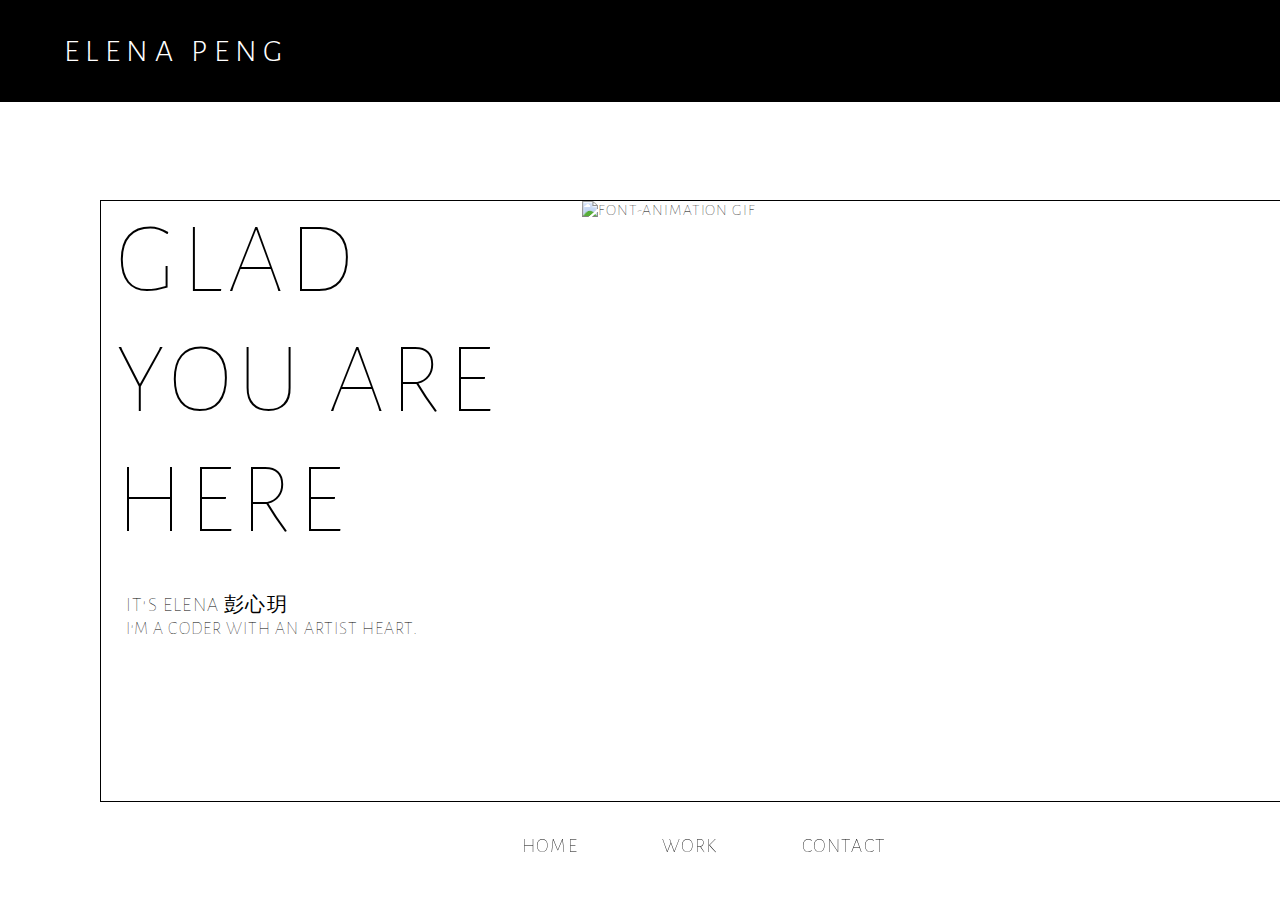
==== main.html @ 91a0ec97 "a new commit" ====
<!DOCTYPE html>
<html lang="en">
<head>
    <meta charset="UTF-8">
    <meta name="viewport" content="width=device-width, initial-scale=1.0">
    <title>Hi~It's Elena</title>
    <link rel="stylesheet" href="css/mainstyle.css">
    <link rel="preconnect" href="https://fonts.gstatic.com"> 
<link href="https://fonts.googleapis.com/css2?family=Alegreya+Sans+SC:wght@100;300;800&family=Alegreya+Sans:ital,wght@0,100;0,300;0,700;1,300;1,700&display=swap" rel="stylesheet">
</head>
<body>
    <header>
        <h1>Elena Peng</h1>
    </header>
    <section class="inline-container">
        <div id="home" class="page">

            <div id="text-container">
                <h2>Glad You Are Here</h2>
                <h3>It's Elena 彭心玥</h3>
                <p>I'm a coder with an artist heart.</p>
            </div>
            <div id="feature-container">
                <img src="assets/fontAnimation.gif" alt ="font-animation gif">
            </div>
       
       
        </div>
        <div id="work" class="page">
            <div id="design">
                <!-- <img src="assets/logo.gif" alt ="logo gif"> -->
                <a href="work.html"><h2>Design + Tech</h2></a>
            </div>
            <div id="graphics">
                <a href="work.html"><h2>Visuals</h2></a>
            </div>
            <div id="experienments">
                <a href="work.html"><h2>experienments</h2></a>
            </div>
        </div>
        <div id="contact" class="page">
            <ul>
                <li><img src="assets/wechat.png"><p>wechat : pxyelenayue324</p></li>
                <li><img src="assets/ins.jpg"><p>instagram : elena__xinyue</p></li>
                <li><img src="assets/gmail.png"><p>email : pengx091@newschool.edu</p></li>
                <li><img src="assets/phone.png"><p>phone : +1 6262069168 / +86 18129649082</p></li>
            </ul>
        </div>
    </section>
    <nav>
        <ul>
            <li><a href ="#home">Home</a></li>
            <li><a href ="#work">Work</a></li>
            <li><a href ="#contact">Contact</a></li>
        </ul>
    </nav>

</body>
</html>
---- css/mainstyle.css ----
:root {
    --bg: white;
    --maincolor:black; 
    --secondary: black;
  }
*{
    padding:0;
    margin:0;
    cursor: default;
    font-family: 'Alegreya Sans SC', sans-serif;
    font-weight: 100;
    text-transform: uppercase;
    letter-spacing: 0.06em;
}
html{
    background-color: var(--bg);
    color:var(--maincolor);
    width: 5000px;
    /* scroll-behavior: smooth; */

}
header{
    position: fixed;
    /* border-bottom: 4px solid var(--secondary); */
    margin-top: 0;
    width: 100%;
    background-color: var(--maincolor);
    color:var(--bg);
}
header h1{
    font-family: 'Alegreya Sans SC', sans-serif;
    font-weight: 300;
    text-transform: uppercase;
    letter-spacing: 0.2em;
    padding:1em 2em;
}
#work a{
    text-decoration: none;
    color:black;
}
#work a:hover{
    color:white;
}
section{
    position: relative;
    top:200px;
    /* scroll-direction: horizontal; */
    /* overflow-x: scroll;
    overflow-y: hidden;
    white-space: nowrap; */
    scroll-behavior: smooth;
}
.inline-container{
    display:flex;
    width: 100%;
}
.inline-container .page{
    width:1500px;
    height:600px;
    border:black 1px double;
    margin:0 100px; 
}

.inline-container #home{
    display:flex;
}
.inline-container #home #text-container{
    flex:1;
    padding-left: 15px;
}
.inline-container #home #text-container h2{
    font-size: 100px;
}
.inline-container #home #feature-container{
    flex:2.5;
}
.inline-container #home #text-container h3{
    font-size:20px;
    margin-top:30px;
    margin-left: 10px;
}
#text-container p{
    font-size:18px;
    margin-left: 10px;
}
.inline-container #home #feature-container img{
    padding-left:5%;
    width:95%;
    height:100%;
    object-fit: cover;
}
.inline-container #work{
    display:flex;
    flex-direction: column;
}
.inline-container #work div{
    flex:1;
    text-align: center;
    margin: 20px 0;
    padding-top:60px;
}
.inline-container #work div, .inline-container #work div h2{
    cursor: pointer;;
}
.inline-container #work div:hover{
    background-color: var(--maincolor);
    color: var(--bg);
}
.inline-container #work #design:hover{
    background-image: url('../assets/DTNav.gif');
    /* background-repeat: no-repeat; */
    background-size: fill;
}
.inline-container #work #graphics:hover{
    background-image: url('../assets/visualNav.png');
    background-size: fill;
}
.inline-container #work #experienments:hover{
    background-image: url('../assets/experiNav.jpg');
    background-size: cover;
    font-weight: 700;
}
nav{
    position: fixed;
    bottom:0;
    width:100%;
}
ul{
    display:flex;
    list-style: none;
    max-width: 25%;
    margin: auto;
    translate: 2s;
}
li{
    font-size: 20px;
    margin: 0 10% 10% 10%;
    padding: 10px 0px;
}
li a{
    color:black;
    text-decoration: none;
    padding:2px 10px;
}
li a:hover{
    background-color: var(--maincolor);
    color: var(--bg);
    transition: 0.2s;
    cursor: pointer;
}
#contact ul {
    display: flex;
    flex-direction: column;
    margin-top: 10%;
}
#contact ul li{
    flex:1;
    width:500px;
    display:flex;
}
#contact ul li img{
    width:30px;
    height:30px;
}
#contact ul li p{
    font-family: 'Alegreya Sans', sans-serif;
    text-transform: lowercase;
    margin: 5px 40px;
}
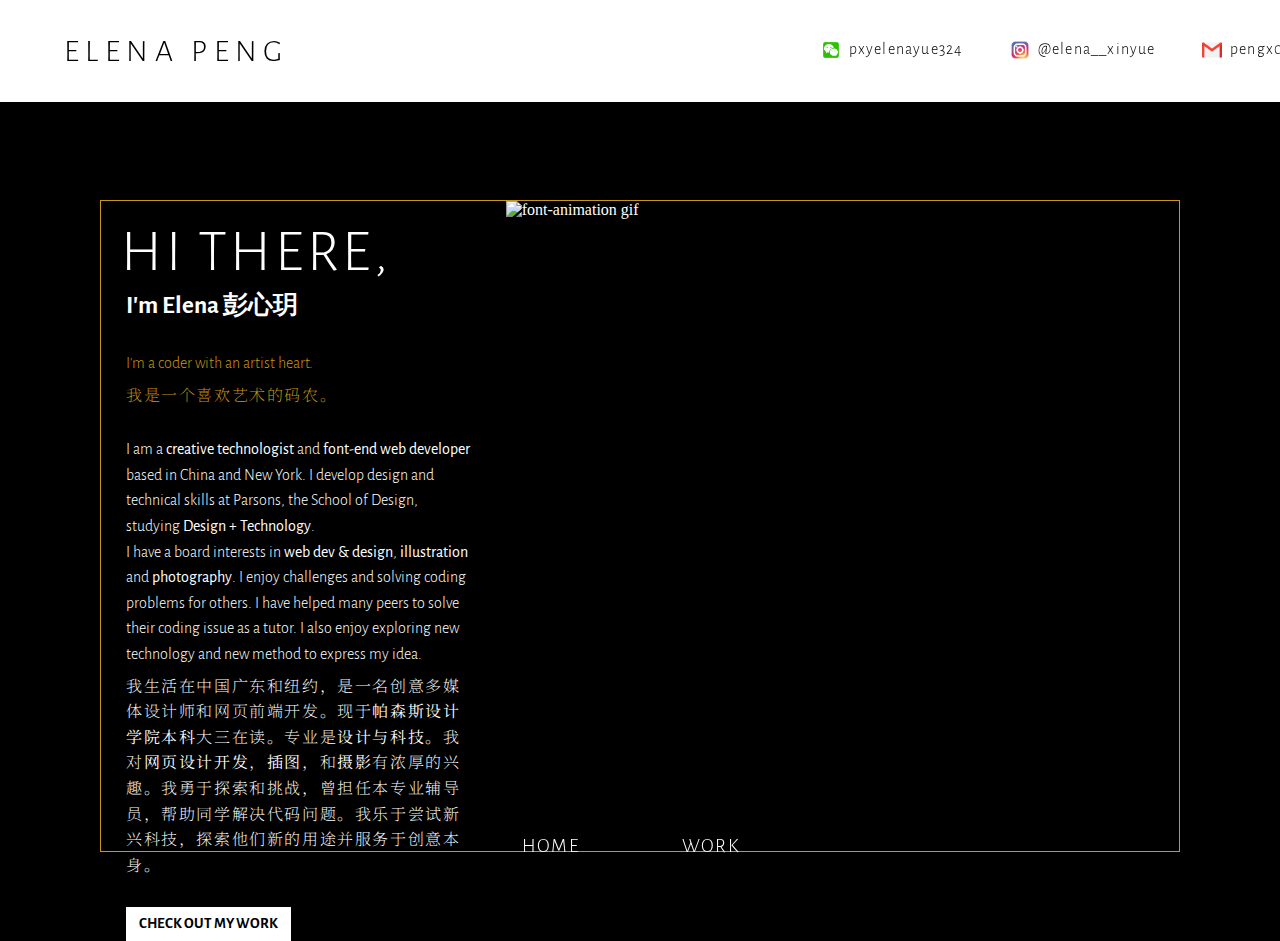
==== commit b2f1d03c: "before final commit" ====
--- a/main.html
+++ b/main.html
@@ -7,18 +7,32 @@
     <link rel="stylesheet" href="css/mainstyle.css">
     <link rel="preconnect" href="https://fonts.gstatic.com"> 
 <link href="https://fonts.googleapis.com/css2?family=Alegreya+Sans+SC:wght@100;300;800&family=Alegreya+Sans:ital,wght@0,100;0,300;0,700;1,300;1,700&display=swap" rel="stylesheet">
+<link rel="preconnect" href="https://fonts.gstatic.com"> 
+<link href="https://fonts.googleapis.com/css2?family=Noto+Serif+SC:wght@200;300;700&family=Quattrocento:wght@400;700&family=Rokkitt:wght@100;200;300;400;600&display=swap" rel="stylesheet">
 </head>
 <body>
     <header>
-        <h1>Elena Peng</h1>
+        <h1><a href = "main.html">ELENA PENG</a></h1>
+        <div id="contact">
+            <ul>
+            <li><img src="assets/wechat.png"><p>pxyelenayue324</p></li>
+            <li><img src="assets/ins.jpg"><p>@elena__xinyue</p></li>
+            <li><img src="assets/gmail.png"><p>pengx091@newschool.edu</p></li>
+        </ul>
+    </div>
     </header>
     <section class="inline-container">
         <div id="home" class="page">
 
             <div id="text-container">
-                <h2>Glad You Are Here</h2>
-                <h3>It's Elena 彭心玥</h3>
-                <p>I'm a coder with an artist heart.</p>
+                <h2>Hi there,</h2>
+                <h3>I'm Elena 彭心玥</h3>
+                <p class="hook">I'm a coder with an artist heart.</p>
+                <p class="hook">我是一个喜欢艺术的码农。</p>
+                <p>I am a <b>creative technologist</b> and <b>font-end web developer </b>based in China and New York. I develop design and technical skills at Parsons, the School of Design, studying <b>Design + Technology</b>. <br>I have a board interests in <b>web dev & design</b>, <b>illustration</b> and <b>photography</b>. I enjoy challenges and solving coding problems for others. I have helped many peers to solve their coding issue as a tutor. I also enjoy exploring new technology and new method to express my idea.
+                </p>
+                <p>我生活在中国广东和纽约，是一名创意多媒体设计师和网页前端开发。现于<b>帕森斯设计学院本科</b>大三在读。专业是<b>设计与科技</b>。我对<b>网页设计开发</b>，<b>插图</b>，和<b>摄影</b>有浓厚的兴趣。我勇于探索和挑战，曾担任本专业辅导员，帮助同学解决代码问题。我乐于尝试新兴科技，探索他们新的用途并服务于创意本身。</p>
+                <button id="checkWork">Check out my work</button>
             </div>
             <div id="feature-container">
                 <img src="assets/fontAnimation.gif" alt ="font-animation gif">
@@ -26,32 +40,11 @@
        
        
         </div>
-        <div id="work" class="page">
-            <div id="design">
-                <!-- <img src="assets/logo.gif" alt ="logo gif"> -->
-                <a href="work.html"><h2>Design + Tech</h2></a>
-            </div>
-            <div id="graphics">
-                <a href="work.html"><h2>Visuals</h2></a>
-            </div>
-            <div id="experienments">
-                <a href="work.html"><h2>experienments</h2></a>
-            </div>
-        </div>
-        <div id="contact" class="page">
-            <ul>
-                <li><img src="assets/wechat.png"><p>wechat : pxyelenayue324</p></li>
-                <li><img src="assets/ins.jpg"><p>instagram : elena__xinyue</p></li>
-                <li><img src="assets/gmail.png"><p>email : pengx091@newschool.edu</p></li>
-                <li><img src="assets/phone.png"><p>phone : +1 6262069168 / +86 18129649082</p></li>
-            </ul>
-        </div>
     </section>
     <nav>
         <ul>
-            <li><a href ="#home">Home</a></li>
-            <li><a href ="#work">Work</a></li>
-            <li><a href ="#contact">Contact</a></li>
+            <li><a href ="main.html">Home</a></li>
+            <li><a href ="work.html">Work</a></li>
         </ul>
     </nav>
 
--- a/css/mainstyle.css
+++ b/css/mainstyle.css
@@ -1,21 +1,23 @@
 :root {
-    --bg: white;
-    --maincolor:black; 
-    --secondary: black;
+    --bg: black;
+    --maincolor:white; 
+    --secondary: rgb(202, 151, 20);
   }
 *{
     padding:0;
     margin:0;
     cursor: default;
-    font-family: 'Alegreya Sans SC', sans-serif;
-    font-weight: 100;
-    text-transform: uppercase;
-    letter-spacing: 0.06em;
+    /* font-family: 'Quattrocento', serif; */
+}
+a{
+    text-decoration: none;
+    color:var(--bg);
+    cursor: pointer;
 }
 html{
     background-color: var(--bg);
     color:var(--maincolor);
-    width: 5000px;
+    /* width: 5000px; */
     /* scroll-behavior: smooth; */
 
 }
@@ -26,6 +28,7 @@
     width: 100%;
     background-color: var(--maincolor);
     color:var(--bg);
+    display: flex;
 }
 header h1{
     font-family: 'Alegreya Sans SC', sans-serif;
@@ -40,6 +43,32 @@
 }
 #work a:hover{
     color:white;
+}
+#contact {
+    flex:3;
+}
+#contact ul {
+    display: flex;
+    margin-top: 30px;
+    margin-left: 48%;
+}
+#contact ul li{
+    flex:0.05;
+    width:80%;
+    display:flex;
+}
+#contact ul li img{
+    width:20px;
+    height:20px;
+    margin-right:8px;
+    filter:contrast(100%);
+    /* filter:grayscale(100%); */
+}
+#contact ul li p{
+    color:var(--bg);
+    font-family: 'Alegreya Sans', sans-serif;
+    font-size: 16px;
+    text-transform: lowercase;
 }
 section{
     position: relative;
@@ -56,8 +85,9 @@
 }
 .inline-container .page{
     width:1500px;
-    height:600px;
-    border:black 1px double;
+    height:650px;
+    border:var(--secondary) 0.5px double;
+    /* padding:10px; */
     margin:0 100px; 
 }
 
@@ -69,19 +99,65 @@
     padding-left: 15px;
 }
 .inline-container #home #text-container h2{
-    font-size: 100px;
+    font-size: 60px;
+    font-family: 'Alegreya Sans SC', sans-serif;
+    font-weight: 300;
+    text-transform: uppercase;
+    letter-spacing: 0.06em;
+    padding-top:15px;
+    padding-left:5px;
 }
 .inline-container #home #feature-container{
-    flex:2.5;
+    flex:2;
 }
 .inline-container #home #text-container h3{
-    font-size:20px;
-    margin-top:30px;
+    font-size:25px;
+    margin-bottom:20px;
     margin-left: 10px;
-}
-#text-container p{
+
+    font-family: 'Alegreya Sans', sans-serif;
+
+    font-weight: 600;
+}
+/* //chinese part// */
+#text-container p:nth-child(2n){
     font-size:18px;
     margin-left: 10px;
+    margin-top:5px;
+    font-size: 16px;
+    letter-spacing: 0.1em;
+    font-family: 'Noto Serif SC', serif;
+    font-weight: 200;
+}
+/* //english part// */
+#text-container p{
+    font-size:16px;
+    margin-left: 10px;
+    margin-top: 30px;
+    font-family: 'Alegreya Sans', sans-serif;
+    font-weight: 300;
+    line-height: 1.6em;
+}
+.hook{
+    color:var(--secondary);
+}
+#checkWork{
+    margin-left:10px;
+    margin-top:30px;
+    text-decoration: none;
+    font-size: 15px;
+    font-family: 'Alegreya Sans SC', sans-serif;
+    text-transform: uppercase;
+    font-weight: 700;
+    color:var(--bg);
+    background-color: var(--maincolor);
+    border: none;
+    padding: 8px 13px;
+    cursor: pointer;
+
+}
+#checkWork:hover{
+    background-color: var(--secondary);
 }
 .inline-container #home #feature-container img{
     padding-left:5%;
@@ -133,12 +209,17 @@
     translate: 2s;
 }
 li{
+    flex:1;
     font-size: 20px;
     margin: 0 10% 10% 10%;
     padding: 10px 0px;
+    font-family: 'Alegreya Sans SC', sans-serif;
+    font-weight: 300;
+    text-transform: uppercase;
+    letter-spacing: 0.06em;
 }
 li a{
-    color:black;
+    color:var(--maincolor);
     text-decoration: none;
     padding:2px 10px;
 }
@@ -148,22 +229,4 @@
     transition: 0.2s;
     cursor: pointer;
 }
-#contact ul {
-    display: flex;
-    flex-direction: column;
-    margin-top: 10%;
-}
-#contact ul li{
-    flex:1;
-    width:500px;
-    display:flex;
-}
-#contact ul li img{
-    width:30px;
-    height:30px;
-}
-#contact ul li p{
-    font-family: 'Alegreya Sans', sans-serif;
-    text-transform: lowercase;
-    margin: 5px 40px;
-}
+
